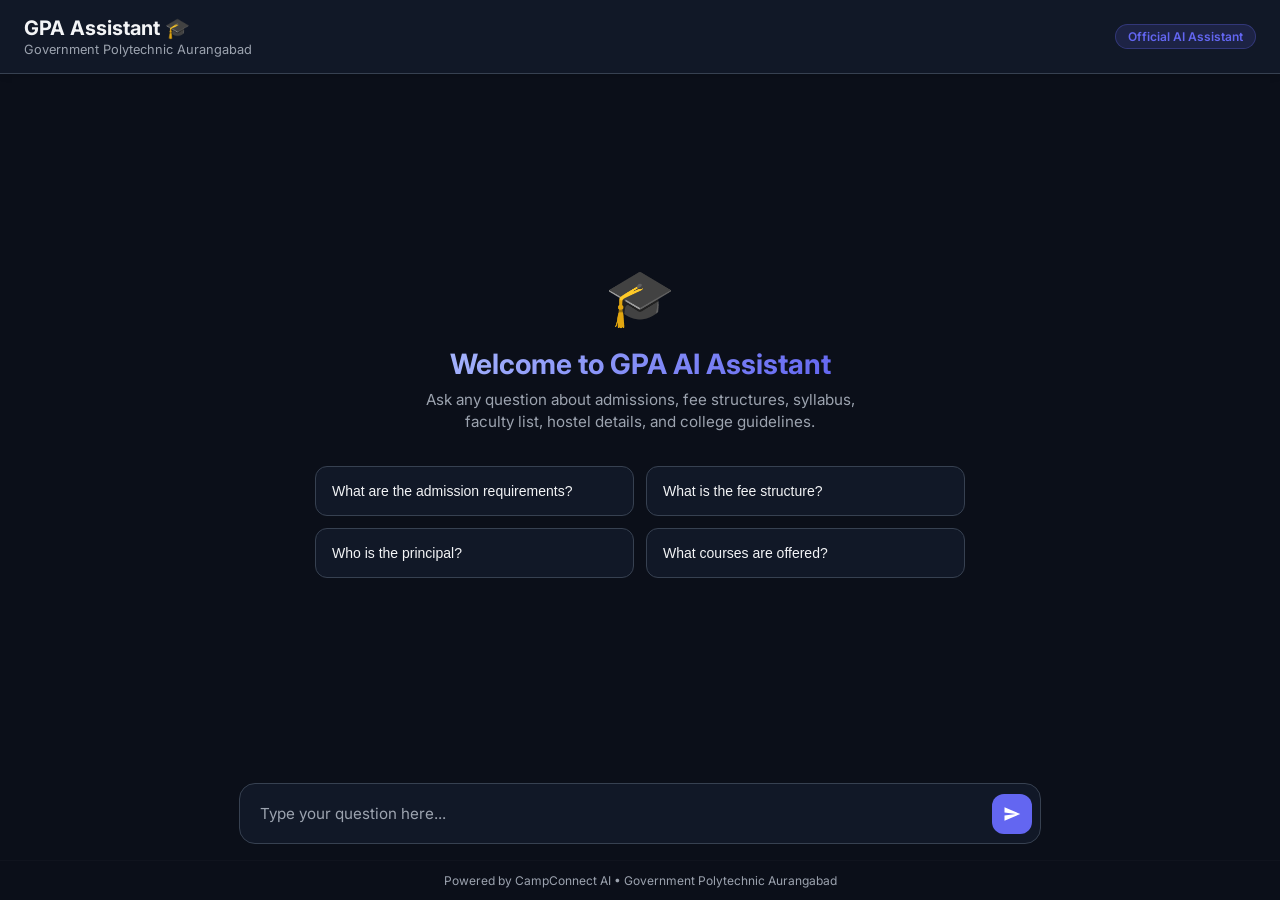
==== static/student.html @ 925e5516 "Add GPA Assistant features: shared college indexing, public rate-limited query endpoint, and student" ====
<!DOCTYPE html>
<html lang="en">
<head>
  <meta charset="UTF-8">
  <meta name="viewport" content="width=device-width, initial-scale=1.0">
  <title>GPA Assistant | Government Polytechnic Aurangabad</title>
  <!-- Google Fonts: Inter -->
  <link rel="preconnect" href="https://fonts.googleapis.com">
  <link rel="preconnect" href="https://fonts.gstatic.com" crossorigin>
  <link href="https://fonts.googleapis.com/css2?family=Inter:wght@300;400;500;600;700&display=swap" rel="stylesheet">
  <style>
    :root {
      --bg-main: #0b0f19;
      --bg-chat: #111827;
      --bg-bubble-user: #6366f1;
      --bg-bubble-ai: #1f2937;
      --text-main: #f3f4f6;
      --text-muted: #9ca3af;
      --accent: #6366f1;
      --accent-hover: #4f46e5;
      --border-color: #374151;
      --error-color: #ef4444;
      --font-sans: 'Inter', -apple-system, BlinkMacSystemFont, "Segoe UI", Roboto, sans-serif;
    }

    * {
      box-sizing: border-box;
      margin: 0;
      padding: 0;
    }

    body {
      font-family: var(--font-sans);
      background-color: var(--bg-main);
      color: var(--text-main);
      height: 100vh;
      display: flex;
      flex-direction: column;
      overflow: hidden;
    }

    /* Header */
    header {
      background-color: var(--bg-chat);
      border-bottom: 1px solid var(--border-color);
      padding: 1rem 1.5rem;
      display: flex;
      align-items: center;
      justify-content: space-between;
      box-shadow: 0 4px 6px -1px rgba(0, 0, 0, 0.1);
      z-index: 10;
    }

    .header-title {
      display: flex;
      flex-direction: column;
    }

    .header-title h1 {
      font-size: 1.25rem;
      font-weight: 700;
      color: var(--text-main);
      display: flex;
      align-items: center;
      gap: 0.5rem;
    }

    .header-title span {
      font-size: 0.8rem;
      color: var(--text-muted);
      margin-top: 0.1rem;
    }

    .badge {
      background-color: rgba(99, 102, 241, 0.15);
      color: var(--accent);
      border: 1px solid rgba(99, 102, 241, 0.3);
      padding: 0.25rem 0.75rem;
      border-radius: 9999px;
      font-size: 0.75rem;
      font-weight: 600;
    }

    /* Main Chat Container */
    main {
      flex: 1;
      display: flex;
      flex-direction: column;
      justify-content: space-between;
      max-width: 850px;
      width: 100%;
      margin: 0 auto;
      position: relative;
      overflow: hidden;
    }

    /* Messages Area */
    .chat-messages {
      flex: 1;
      overflow-y: auto;
      padding: 2rem 1.5rem;
      display: flex;
      flex-direction: column;
      gap: 1.5rem;
      scroll-behavior: smooth;
    }

    /* Scrollbar Styling */
    .chat-messages::-webkit-scrollbar {
      width: 6px;
    }
    .chat-messages::-webkit-scrollbar-track {
      background: transparent;
    }
    .chat-messages::-webkit-scrollbar-thumb {
      background: var(--border-color);
      border-radius: 999px;
    }

    /* Welcome / Hero State */
    .welcome-container {
      display: flex;
      flex-direction: column;
      align-items: center;
      justify-content: center;
      text-align: center;
      margin: auto 0;
      padding: 2rem 1rem;
    }

    .welcome-logo {
      font-size: 3.5rem;
      margin-bottom: 1rem;
      animation: float 3s ease-in-out infinite;
    }

    @keyframes float {
      0%, 100% { transform: translateY(0); }
      50% { transform: translateY(-10px); }
    }

    .welcome-heading {
      font-size: 1.75rem;
      font-weight: 700;
      margin-bottom: 0.5rem;
      background: linear-gradient(135deg, #a5b4fc, var(--accent));
      -webkit-background-clip: text;
      -webkit-text-fill-color: transparent;
    }

    .welcome-sub {
      color: var(--text-muted);
      max-width: 480px;
      font-size: 0.95rem;
      line-height: 1.5;
      margin-bottom: 2rem;
    }

    /* Suggestion Chips */
    .suggestions {
      display: grid;
      grid-template-columns: repeat(2, 1fr);
      gap: 0.75rem;
      max-width: 650px;
      width: 100%;
    }

    .chip {
      background-color: var(--bg-chat);
      border: 1px solid var(--border-color);
      padding: 1rem;
      border-radius: 12px;
      text-align: left;
      color: var(--text-main);
      cursor: pointer;
      font-size: 0.875rem;
      font-weight: 500;
      transition: all 0.2s ease;
      display: flex;
      align-items: center;
      justify-content: space-between;
      gap: 0.5rem;
    }

    .chip:hover {
      border-color: var(--accent);
      background-color: rgba(99, 102, 241, 0.05);
      transform: translateY(-2px);
    }

    .chip-arrow {
      color: var(--accent);
      opacity: 0;
      transition: opacity 0.2s ease;
    }

    .chip:hover .chip-arrow {
      opacity: 1;
    }

    /* Chat Bubbles */
    .message-row {
      display: flex;
      width: 100%;
      margin-bottom: 0.5rem;
    }

    .message-row.user {
      justify-content: flex-end;
    }

    .message-row.ai {
      justify-content: flex-start;
    }

    .bubble {
      max-width: 80%;
      padding: 0.9rem 1.25rem;
      border-radius: 16px;
      font-size: 0.95rem;
      line-height: 1.5;
      position: relative;
      word-wrap: break-word;
      box-shadow: 0 4px 6px -1px rgba(0, 0, 0, 0.05);
    }

    .bubble.user {
      background-color: var(--bg-bubble-user);
      color: #ffffff;
      border-bottom-right-radius: 4px;
    }

    .bubble.ai {
      background-color: var(--bg-bubble-ai);
      color: var(--text-main);
      border-bottom-left-radius: 4px;
      border: 1px solid var(--border-color);
    }

    .bubble-source {
      font-size: 0.75rem;
      color: var(--text-muted);
      margin-top: 0.6rem;
      padding-top: 0.5rem;
      border-top: 1px dashed var(--border-color);
      display: flex;
      align-items: center;
      gap: 0.35rem;
    }

    /* Input Area */
    .input-container {
      padding: 1rem 1.5rem;
      background-color: var(--bg-main);
    }

    .input-box {
      background-color: var(--bg-chat);
      border: 1px solid var(--border-color);
      border-radius: 16px;
      padding: 0.5rem 0.5rem 0.5rem 1.25rem;
      display: flex;
      align-items: center;
      gap: 0.75rem;
      transition: border-color 0.2s ease, box-shadow 0.2s ease;
    }

    .input-box:focus-within {
      border-color: var(--accent);
      box-shadow: 0 0 0 2px rgba(99, 102, 241, 0.2);
    }

    .input-box input {
      flex: 1;
      background: transparent;
      border: none;
      outline: none;
      color: var(--text-main);
      font-size: 0.95rem;
      font-family: var(--font-sans);
      padding: 0.75rem 0;
    }

    .input-box input::placeholder {
      color: var(--text-muted);
    }

    .send-btn {
      background-color: var(--accent);
      border: none;
      outline: none;
      width: 40px;
      height: 40px;
      border-radius: 12px;
      display: flex;
      align-items: center;
      justify-content: center;
      cursor: pointer;
      color: #ffffff;
      transition: background-color 0.2s ease, transform 0.1s ease;
    }

    .send-btn:hover {
      background-color: var(--accent-hover);
    }

    .send-btn:active {
      transform: scale(0.95);
    }

    .send-btn svg {
      width: 18px;
      height: 18px;
      fill: currentColor;
    }

    /* Footer */
    footer {
      text-align: center;
      padding: 0.75rem;
      font-size: 0.75rem;
      color: var(--text-muted);
      border-top: 1px solid rgba(255, 255, 255, 0.02);
      background-color: var(--bg-main);
    }

    /* Typing Loader */
    .typing-dots {
      display: flex;
      align-items: center;
      gap: 4px;
      padding: 4px 8px;
    }

    .typing-dots span {
      width: 8px;
      height: 8px;
      background-color: var(--text-muted);
      border-radius: 50%;
      display: inline-block;
      animation: bounce 1.4s infinite ease-in-out both;
    }

    .typing-dots span:nth-child(1) { animation-delay: -0.32s; }
    .typing-dots span:nth-child(2) { animation-delay: -0.16s; }

    @keyframes bounce {
      0%, 80%, 100% { transform: scale(0); }
      40% { transform: scale(1.0); }
    }

    /* Responsive */
    @media (max-width: 640px) {
      .suggestions {
        grid-template-columns: 1fr;
        gap: 0.5rem;
      }
      .welcome-heading {
        font-size: 1.4rem;
      }
      .welcome-logo {
        font-size: 2.8rem;
      }
      header {
        padding: 0.75rem 1rem;
      }
      header h1 {
        font-size: 1.1rem;
      }
      .bubble {
        max-width: 90%;
      }
    }
  </style>
</head>
<body>

  <!-- Header -->
  <header>
    <div class="header-title">
      <h1>GPA Assistant 🎓</h1>
      <span>Government Polytechnic Aurangabad</span>
    </div>
    <span class="badge">Official AI Assistant</span>
  </header>

  <!-- Main Area -->
  <main>
    <div id="chat-messages" class="chat-messages">
      <!-- Welcome Hero -->
      <div id="welcome-state" class="welcome-container">
        <div class="welcome-logo">🎓</div>
        <h2 class="welcome-heading">Welcome to GPA AI Assistant</h2>
        <p class="welcome-sub">Ask any question about admissions, fee structures, syllabus, faculty list, hostel details, and college guidelines.</p>
        
        <!-- Suggestions Chips -->
        <div class="suggestions">
          <button class="chip" onclick="askPreset('What are the admission requirements?')">
            <span>What are the admission requirements?</span>
            <span class="chip-arrow">➔</span>
          </button>
          <button class="chip" onclick="askPreset('What is the fee structure?')">
            <span>What is the fee structure?</span>
            <span class="chip-arrow">➔</span>
          </button>
          <button class="chip" onclick="askPreset('Who is the principal?')">
            <span>Who is the principal?</span>
            <span class="chip-arrow">➔</span>
          </button>
          <button class="chip" onclick="askPreset('What courses are offered?')">
            <span>What courses are offered?</span>
            <span class="chip-arrow">➔</span>
          </button>
        </div>
      </div>
    </div>

    <!-- Input Box -->
    <div class="input-container">
      <div class="input-box">
        <input type="text" id="query-input" placeholder="Type your question here..." onkeypress="handleKeyPress(event)" autocomplete="off">
        <button class="send-btn" id="send-button" onclick="submitQuery()">
          <svg viewBox="0 0 24 24">
            <path d="M2.01 21L23 12 2.01 3 2 10l15 2-15 2z"></path>
          </svg>
        </button>
      </div>
    </div>
  </main>

  <!-- Footer -->
  <footer>
    Powered by CampConnect AI • Government Polytechnic Aurangabad
  </footer>

  <script>
    let collegeClientId = "";

    // Load College Client ID from Backend Config on Load
    async function loadConfig() {
      try {
        const response = await fetch('/api/config/college');
        if (response.ok) {
          const data = await response.json();
          collegeClientId = data.college_client_id;
          console.log("Loaded college client ID:", collegeClientId);
        }
      } catch (error) {
        console.error("Error loading config:", error);
      }
    }

    window.addEventListener('DOMContentLoaded', loadConfig);

    // Auto-scroll messages
    function scrollToBottom() {
      const chatMessages = document.getElementById('chat-messages');
      chatMessages.scrollTop = chatMessages.scrollHeight;
    }

    // Handle pressing Enter
    function handleKeyPress(event) {
      if (event.key === 'Enter') {
        submitQuery();
      }
    }

    // Submit suggested question
    function askPreset(question) {
      document.getElementById('query-input').value = question;
      submitQuery();
    }

    // Submit Query to Public API
    async function submitQuery() {
      const inputEl = document.getElementById('query-input');
      const question = inputEl.value.trim();
      if (!question) return;

      // Clear input
      inputEl.value = '';

      // Remove welcome hero if visible
      const welcomeState = document.getElementById('welcome-state');
      if (welcomeState) {
        welcomeState.remove();
      }

      // Append user bubble
      appendMessageBubble('user', question);
      scrollToBottom();

      // Append typing loader
      const loaderBubble = appendLoaderBubble();
      scrollToBottom();

      if (!collegeClientId) {
        // Fallback to hardcoded UUID if endpoint configuration wasn't returned yet
        collegeClientId = "4a78c1ab-98db-4e12-b5fb-df98a9643d92";
      }

      try {
        const response = await fetch(`/api/query/public/${collegeClientId}`, {
          method: 'POST',
          headers: {
            'Content-Type': 'application/json'
          },
          body: JSON.stringify({ question: question })
        });

        loaderBubble.remove();

        if (response.status === 429) {
          appendMessageBubble('ai', '⚠️ Rate limit exceeded. You can only make 20 queries per hour. Please try again later.');
          scrollToBottom();
          return;
        }

        if (!response.ok) {
          const errData = await response.json().catch(() => ({}));
          throw new Error(errData.detail || 'Failed to retrieve response.');
        }

        const data = await response.json();
        
        // Formulate sources string if present
        let sourcesStr = "";
        if (data.sources && data.sources.length > 0) {
          const uniqueSources = [...new Set(data.sources.map(s => s.source))];
          sourcesStr = "Source: " + uniqueSources.join(', ');
        }

        appendMessageBubble('ai', data.answer, sourcesStr);
        scrollToBottom();

      } catch (error) {
        if (loaderBubble) loaderBubble.remove();
        console.error("Query Error:", error);
        appendMessageBubble('ai', `⚠️ Error: ${error.message || 'Something went wrong. Please make sure PDFs are uploaded.'}`);
        scrollToBottom();
      }
    }

    // Helper: append message bubble
    function appendMessageBubble(sender, text, source = "") {
      const container = document.getElementById('chat-messages');
      const row = document.createElement('div');
      row.className = `message-row ${sender}`;

      const bubble = document.createElement('div');
      bubble.className = `bubble ${sender}`;
      
      const textNode = document.createElement('div');
      textNode.textContent = text;
      bubble.appendChild(textNode);

      if (source) {
        const sourceNode = document.createElement('div');
        sourceNode.className = 'bubble-source';
        sourceNode.innerHTML = `📚 <span>${escapeHTML(source)}</span>`;
        bubble.appendChild(sourceNode);
      }

      row.appendChild(bubble);
      container.appendChild(row);
      return row;
    }

    // Helper: append typing loader
    function appendLoaderBubble() {
      const container = document.getElementById('chat-messages');
      const row = document.createElement('div');
      row.className = 'message-row ai';

      const bubble = document.createElement('div');
      bubble.className = 'bubble ai';

      const loader = document.createElement('div');
      loader.className = 'typing-dots';
      loader.innerHTML = '<span></span><span></span><span></span>';
      bubble.appendChild(loader);

      row.appendChild(bubble);
      container.appendChild(row);
      return row;
    }

    // Helper: Escape HTML string
    function escapeHTML(str) {
      if (!str) return '';
      return str.replace(/[&<>'"]/g, 
        tag => ({
          '&': '&amp;',
          '<': '&lt;',
          '>': '&gt;',
          "'": '&#39;',
          '"': '&quot;'
        }[tag] || tag)
      );
    }
  </script>
</body>
</html>
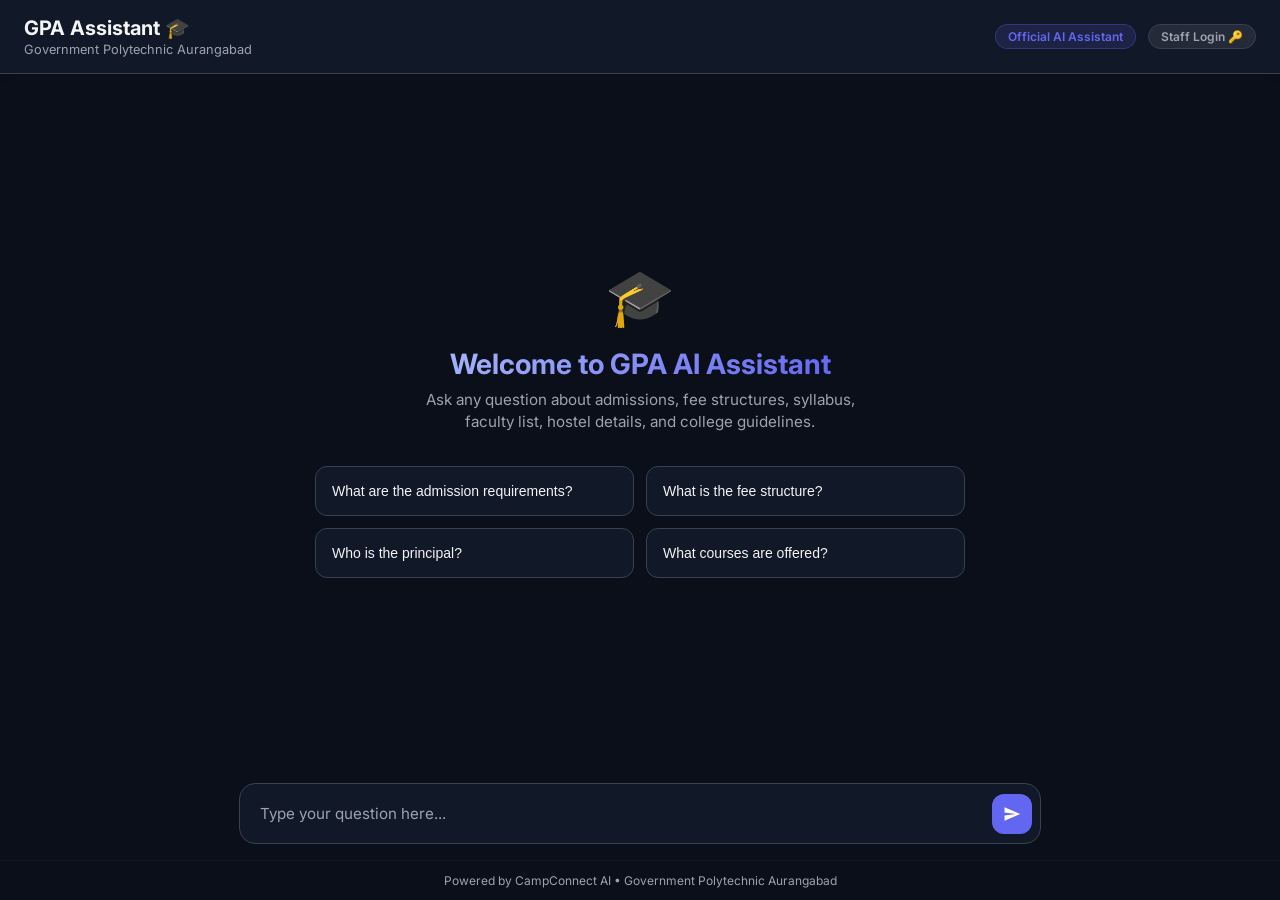
==== commit 74150f47: "Redirect landing page to student assistant chat page, add staff login button, support SQLite fallbac" ====
--- a/static/student.html
+++ b/static/student.html
@@ -381,7 +381,10 @@
       <h1>GPA Assistant 🎓</h1>
       <span>Government Polytechnic Aurangabad</span>
     </div>
-    <span class="badge">Official AI Assistant</span>
+    <div style="display: flex; align-items: center; gap: 0.75rem;">
+      <span class="badge">Official AI Assistant</span>
+      <a href="/static/login.html" class="badge" style="text-decoration: none; background-color: rgba(255, 255, 255, 0.08); color: var(--text-muted); border: 1px solid var(--border-color); cursor: pointer; transition: all 0.2s;" onmouseover="this.style.backgroundColor='rgba(255, 255, 255, 0.15)'; this.style.color='#ffffff'" onmouseout="this.style.backgroundColor='rgba(255, 255, 255, 0.08)'; this.style.color='var(--text-muted)'">Staff Login 🔑</a>
+    </div>
   </header>
 
   <!-- Main Area -->
